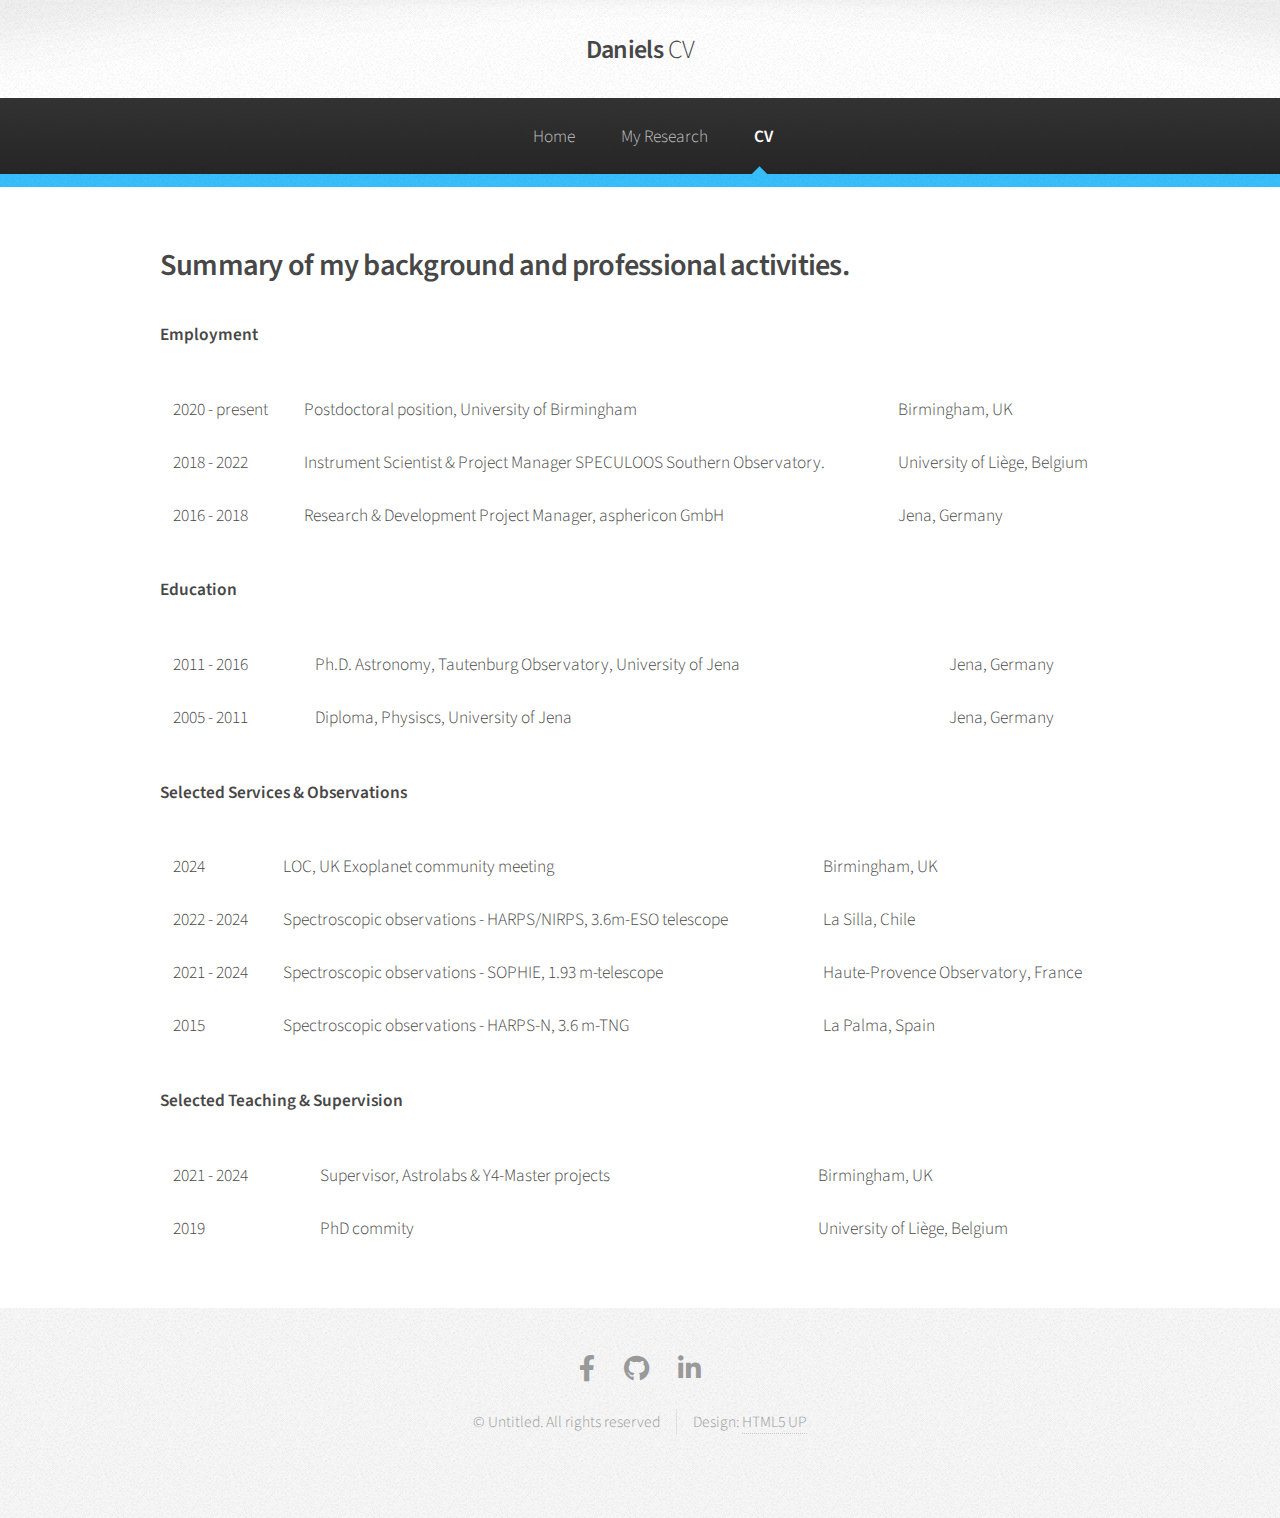
==== CV_first.html @ ee7c7314 "First working version" ====
<!DOCTYPE HTML>
<!--
	Arcana by HTML5 UP
	html5up.net | @ajlkn
	Free for personal and commercial use under the CCA 3.0 license (html5up.net/license)
-->
<html>
	<head>
		<title>Daniels CV</title>
		<meta charset="utf-8" />
		<meta name="viewport" content="width=device-width, initial-scale=1, user-scalable=no" />
		<link rel="stylesheet" href="assets/css/main.css" />
	</head>
	<body class="is-preload">
		<div id="page-wrapper">

			<!-- Header -->
				<div id="header">

					<!-- Logo -->
						<h1><a href="index.html" id="logo">Daniels <em> CV</em></a></h1>

					<!-- Nav -->
					<nav id="nav">
						<ul>
							<li><a href="index.html">Home</a></li>
							<li>
								<a href="#">My Research</a>
								<ul>
									<li><a href="#">Small planets</a></li>
									<li><a href="#">Binaries</a></li>
									<li><a href="#">Planet atmospheres</a></li>
									<!--<li>
										<a href="#">Submenu</a>
										<ul>
											<li><a href="#">Lorem dolor</a></li>
											<li><a href="#">Phasellus magna</a></li>
											<li><a href="#">Magna phasellus</a></li>
											<li><a href="#">Etiam nisl</a></li>
											<li><a href="#">Veroeros feugiat</a></li> 
										</ul> 
									</li> -->
									<li><a href="#">Publications</a></li>
								</ul>
							</li>
							<!-- <li><a href="left-sidebar.html">Left Sidebar</a></li>
							<li><a href="right-sidebar.html">Right Sidebar</a></li>
							<li><a href="two-sidebar.html">Two Sidebar</a></li> -->
							<li class="current"><a href="CV_first.html">CV</a></li> 
						</ul>
					</nav>

				</div>

			<!-- Main -->
				<section class="wrapper style1">
					<div class="container">
						<div id="content">

							<!-- Content -->
							<h2>Summary of my background and professional activities.</h2>
							<!-- <p>Below is a summary of my background and professional activities.</p> -->
							<p><b>Employment</b></p>
							<table>
								<tr>
									<td>2020 - present</td>
									<td>Postdoctoral position, University of Birmingham</td>
									<td>Birmingham, UK</td>
								</tr>
							  <tr>
								<td>2018 - 2022</td>
								<td>Instrument Scientist & Project Manager SPECULOOS Southern Observatory.</td>
								<td>University of Liège, Belgium</td>
							  </tr>
							  <tr>
								<td>2016 - 2018</td>
								<td>Research & Development Project Manager, asphericon GmbH</td>
								<td>Jena, Germany</td>
							</tr>

							</table>

							<p><b>Education</b></p>
							<table>
								<tr>
									<td>2011 - 2016</td>
									<td>Ph.D. Astronomy, Tautenburg Observatory, University of Jena</td>
									<td>Jena, Germany</td>
								</tr>
								<tr>
									<td>2005 - 2011</td>
									<td>Diploma, Physiscs, University of Jena</td>
									<td>Jena, Germany</td>
								</tr>
							</table>

							<p><b>Selected Services & Observations</b></p>
							<table>
								<tr>
									<td>2024</td>
									<td>LOC, UK Exoplanet community meeting<td>
									<td>Birmingham, UK</td>
								</tr>
								<tr>
									<td>2022 - 2024</td>
									<td>Spectroscopic observations - HARPS/NIRPS, 3.6m-ESO telescope<td>
									<td>La Silla, Chile</td>
								</tr>
								<tr>
									<td>2021 - 2024</td>
									<td>Spectroscopic observations - SOPHIE, 1.93 m-telescope <td>
									<td>Haute-Provence Observatory, France</td>
								</tr>
								<tr>
									<td>2015</td>
									<td>Spectroscopic observations - HARPS-N, 3.6 m-TNG <td>
									<td>La Palma, Spain</td>
								</tr>
							</table>

							<p><b>Selected Teaching & Supervision</b></p>
							<table>
								<tr>
									<td>2021 - 2024</td>
									<td>Supervisor, Astrolabs & Y4-Master projects <td>
									<td>Birmingham, UK</td>
								</tr>
								<tr>
									<td>2019</td>
									<td>PhD commity <td>
									<td>University of Liège, Belgium</td>
								</tr>
							</table>
								

						</div>
					</div>
				</section>

			<!-- Footer -->
				<div id="footer">
				<!--	<div class="container">
						<div class="row">
							<section class="col-3 col-6-narrower col-12-mobilep">
								<h3>Links to Stuff</h3>
								<ul class="links">
									<li><a href="#">Mattis et quis rutrum</a></li>
									<li><a href="#">Suspendisse amet varius</a></li>
									<li><a href="#">Sed et dapibus quis</a></li>
									<li><a href="#">Rutrum accumsan dolor</a></li>
									<li><a href="#">Mattis rutrum accumsan</a></li>
									<li><a href="#">Suspendisse varius nibh</a></li>
									<li><a href="#">Sed et dapibus mattis</a></li>
								</ul>
							</section>
							<section class="col-3 col-6-narrower col-12-mobilep">
								<h3>More Links to Stuff</h3>
								<ul class="links">
									<li><a href="#">Duis neque nisi dapibus</a></li>
									<li><a href="#">Sed et dapibus quis</a></li>
									<li><a href="#">Rutrum accumsan sed</a></li>
									<li><a href="#">Mattis et sed accumsan</a></li>
									<li><a href="#">Duis neque nisi sed</a></li>
									<li><a href="#">Sed et dapibus quis</a></li>
									<li><a href="#">Rutrum amet varius</a></li>
								</ul>
							</section>
							<section class="col-6 col-12-narrower">
								<h3>Get In Touch</h3>
								<form>
									<div class="row gtr-50">
										<div class="col-6 col-12-mobilep">
											<input type="text" name="name" id="name" placeholder="Name" />
										</div>
										<div class="col-6 col-12-mobilep">
											<input type="email" name="email" id="email" placeholder="Email" />
										</div>
										<div class="col-12">
											<textarea name="message" id="message" placeholder="Message" rows="5"></textarea>
										</div>
										<div class="col-12">
											<ul class="actions">
												<li><input type="submit" class="button alt" value="Send Message" /></li>
											</ul>
										</div>
									</div>
								</form>
							</section>
						</div>
					</div>  -->

					<!-- Icons -->
					<ul class="icons">
						<!--  <li><a href="#" class="icon brands fa-twitter"><span class="label">Twitter</span></a></li> -->
						<li><a href="https://www.facebook.com/daniel.sebastian.5243" class="icon brands fa-facebook-f"><span class="label">Facebook</span></a></li>
						<li><a href="https://github.com/dsagred" class="icon brands fa-github"><span class="label">GitHub</span></a></li>
						<li><a href="https://www.linkedin.com/in/daniel-sebastian-1717812b7/" class="icon brands fa-linkedin-in"><span class="label">LinkedIn</span></a></li> 
						<!--<li><a href="#" class="icon brands fa-google-plus-g"><span class="label">Google+</span></a></li> -->
					</ul>

					<!-- Copyright -->
						<div class="copyright">
							<ul class="menu">
								<li>&copy; Untitled. All rights reserved</li><li>Design: <a href="http://html5up.net">HTML5 UP</a></li>
							</ul>
						</div>

				</div>

		</div>

		<!-- Scripts -->
			<script src="assets/js/jquery.min.js"></script>
			<script src="assets/js/jquery.dropotron.min.js"></script>
			<script src="assets/js/browser.min.js"></script>
			<script src="assets/js/breakpoints.min.js"></script>
			<script src="assets/js/util.js"></script>
			<script src="assets/js/main.js"></script>

	</body>
</html>
---- assets/css/main.css ----
@import url("fontawesome-all.min.css");
@import url("https://fonts.googleapis.com/css?family=Source+Sans+Pro:300,300italic,600,600italic");

/*
	Arcana by HTML5 UP
	html5up.net | @ajlkn
	Free for personal and commercial use under the CCA 3.0 license (html5up.net/license)
*/

html, body, div, span, applet, object,
iframe, h1, h2, h3, h4, h5, h6, p, blockquote,
pre, a, abbr, acronym, address, big, cite,
code, del, dfn, em, img, ins, kbd, q, s, samp,
small, strike, strong, sub, sup, tt, var, b,
u, i, center, dl, dt, dd, ol, ul, li, fieldset,
form, label, legend, table, caption, tbody,
tfoot, thead, tr, th, td, article, aside,
canvas, details, embed, figure, figcaption,
footer, header, hgroup, menu, nav, output, ruby,
section, summary, time, mark, audio, video {
	margin: 0;
	padding: 0;
	border: 0;
	font-size: 100%;
	font: inherit;
	vertical-align: baseline;}

article, aside, details, figcaption, figure,
footer, header, hgroup, menu, nav, section {
	display: block;}

body {
	line-height: 1;
}

ol, ul {
	list-style: none;
}

blockquote, q {
	quotes: none;
}

	blockquote:before, blockquote:after, q:before, q:after {
		content: '';
		content: none;
	}

table {
	border-collapse: collapse;
	border-spacing: 0;
}

body {
	-webkit-text-size-adjust: none;
}

mark {
	background-color: transparent;
	color: inherit;
}

input::-moz-focus-inner {
	border: 0;
	padding: 0;
}

input, select, textarea {
	-moz-appearance: none;
	-webkit-appearance: none;
	-ms-appearance: none;
	appearance: none;
}

/* Basic */

	html {
		box-sizing: border-box;
	}

	*, *:before, *:after {
		box-sizing: inherit;
	}

	body {
		background: #f7f7f7 url("images/bg01.png");
	}

		body.is-preload *, body.is-preload *:before, body.is-preload *:after {
			-moz-animation: none !important;
			-webkit-animation: none !important;
			-ms-animation: none !important;
			animation: none !important;
			-moz-transition: none !important;
			-webkit-transition: none !important;
			-ms-transition: none !important;
			transition: none !important;
		}

	body, input, select, textarea {
		color: #474747;
		font-family: 'Source Sans Pro', sans-serif;
		font-size: 16pt;
		font-weight: 300;
		line-height: 1.65em;
	}

	a {
		-moz-transition: color 0.2s ease-in-out, border-color 0.2s ease-in-out, opacity 0.2s ease-in-out;
		-webkit-transition: color 0.2s ease-in-out, border-color 0.2s ease-in-out, opacity 0.2s ease-in-out;
		-ms-transition: color 0.2s ease-in-out, border-color 0.2s ease-in-out, opacity 0.2s ease-in-out;
		transition: color 0.2s ease-in-out, border-color 0.2s ease-in-out, opacity 0.2s ease-in-out;
		color: #37c0fb;
		text-decoration: none;
		border-bottom: dotted 1px;
	}

		a:hover {
			color: #37c0fb;
			border-bottom-color: transparent;
		}

	strong, b {
		font-weight: 600;
	}

	em, i {
		font-style: italic;
	}

	p, ul, ol, dl, table, blockquote {
		margin: 0 0 2em 0;
	}

	h1, h2, h3, h4, h5, h6 {
		color: inherit;
		font-weight: 600;
		line-height: 1.75em;
		margin-bottom: 1em;
	}

		h1 a, h2 a, h3 a, h4 a, h5 a, h6 a {
			color: inherit;
			text-decoration: none;
		}

		h1 em, h2 em, h3 em, h4 em, h5 em, h6 em {
			font-style: normal;
			font-weight: 300;
		}

	h2 {
		font-size: 1.75em;
		letter-spacing: -0.025em;
	}

	h3 {
		font-size: 1.2em;
		letter-spacing: -0.025em;
	}

	sub {
		font-size: 0.8em;
		position: relative;
		top: 0.5em;
	}

	sup {
		font-size: 0.8em;
		position: relative;
		top: -0.5em;
	}

	hr {
		border-top: solid 1px #e0e0e0;
		border: 0;
		margin-bottom: 1.5em;
	}

	blockquote {
		border-left: solid 0.5em #e0e0e0;
		font-style: italic;
		padding: 1em 0 1em 2em;
	}

/* Container */

	.container {
		margin: 0 auto;
		max-width: 100%;
		width: 1400px;
	}

		@media screen and (max-width: 1680px) {

			.container {
				width: 1200px;
			}

		}

		@media screen and (max-width: 1280px) {

			.container {
				width: 960px;
			}

		}

		@media screen and (max-width: 980px) {

			.container {
				width: 95%;
			}

		}

		@media screen and (max-width: 840px) {

			.container {
				width: 95%;
			}

		}

		@media screen and (max-width: 736px) {

			.container {
				width: 90%;
			}

		}

		@media screen and (max-width: 480px) {

			.container {
				width: 100%;
			}

		}

/* Row */

	.row {
		display: flex;
		flex-wrap: wrap;
		box-sizing: border-box;
		align-items: stretch;
	}

		.row > * {
			box-sizing: border-box;
		}

		.row.gtr-uniform > * > :last-child {
			margin-bottom: 0;
		}

		.row.aln-left {
			justify-content: flex-start;
		}

		.row.aln-center {
			justify-content: center;
		}

		.row.aln-right {
			justify-content: flex-end;
		}

		.row.aln-top {
			align-items: flex-start;
		}

		.row.aln-middle {
			align-items: center;
		}

		.row.aln-bottom {
			align-items: flex-end;
		}

		.row > .imp {
			order: -1;
		}

		.row > .col-1 {
			width: 8.33333%;
		}

		.row > .off-1 {
			margin-left: 8.33333%;
		}

		.row > .col-2 {
			width: 16.66667%;
		}

		.row > .off-2 {
			margin-left: 16.66667%;
		}

		.row > .col-3 {
			width: 25%;
		}

		.row > .off-3 {
			margin-left: 25%;
		}

		.row > .col-4 {
			width: 33.33333%;
		}

		.row > .off-4 {
			margin-left: 33.33333%;
		}

		.row > .col-5 {
			width: 41.66667%;
		}

		.row > .off-5 {
			margin-left: 41.66667%;
		}

		.row > .col-6 {
			width: 50%;
		}

		.row > .off-6 {
			margin-left: 50%;
		}

		.row > .col-7 {
			width: 58.33333%;
		}

		.row > .off-7 {
			margin-left: 58.33333%;
		}

		.row > .col-8 {
			width: 66.66667%;
		}

		.row > .off-8 {
			margin-left: 66.66667%;
		}

		.row > .col-9 {
			width: 75%;
		}

		.row > .off-9 {
			margin-left: 75%;
		}

		.row > .col-10 {
			width: 83.33333%;
		}

		.row > .off-10 {
			margin-left: 83.33333%;
		}

		.row > .col-11 {
			width: 91.66667%;
		}

		.row > .off-11 {
			margin-left: 91.66667%;
		}

		.row > .col-12 {
			width: 100%;
		}

		.row > .off-12 {
			margin-left: 100%;
		}

		.row.gtr-0 {
			margin-top: 0px;
			margin-left: 0px;
		}

			.row.gtr-0 > * {
				padding: 0px 0 0 0px;
			}

			.row.gtr-0.gtr-uniform {
				margin-top: 0px;
			}

				.row.gtr-0.gtr-uniform > * {
					padding-top: 0px;
				}

		.row.gtr-25 {
			margin-top: -12.5px;
			margin-left: -12.5px;
		}

			.row.gtr-25 > * {
				padding: 12.5px 0 0 12.5px;
			}

			.row.gtr-25.gtr-uniform {
				margin-top: -12.5px;
			}

				.row.gtr-25.gtr-uniform > * {
					padding-top: 12.5px;
				}

		.row.gtr-50 {
			margin-top: -25px;
			margin-left: -25px;
		}

			.row.gtr-50 > * {
				padding: 25px 0 0 25px;
			}

			.row.gtr-50.gtr-uniform {
				margin-top: -25px;
			}

				.row.gtr-50.gtr-uniform > * {
					padding-top: 25px;
				}

		.row {
			margin-top: -50px;
			margin-left: -50px;
		}

			.row > * {
				padding: 50px 0 0 50px;
			}

			.row.gtr-uniform {
				margin-top: -50px;
			}

				.row.gtr-uniform > * {
					padding-top: 50px;
				}

		.row.gtr-150 {
			margin-top: -75px;
			margin-left: -75px;
		}

			.row.gtr-150 > * {
				padding: 75px 0 0 75px;
			}

			.row.gtr-150.gtr-uniform {
				margin-top: -75px;
			}

				.row.gtr-150.gtr-uniform > * {
					padding-top: 75px;
				}

		.row.gtr-200 {
			margin-top: -100px;
			margin-left: -100px;
		}

			.row.gtr-200 > * {
				padding: 100px 0 0 100px;
			}

			.row.gtr-200.gtr-uniform {
				margin-top: -100px;
			}

				.row.gtr-200.gtr-uniform > * {
					padding-top: 100px;
				}

		@media screen and (max-width: 1680px) {

			.row {
				display: flex;
				flex-wrap: wrap;
				box-sizing: border-box;
				align-items: stretch;
			}

				.row > * {
					box-sizing: border-box;
				}

				.row.gtr-uniform > * > :last-child {
					margin-bottom: 0;
				}

				.row.aln-left {
					justify-content: flex-start;
				}

				.row.aln-center {
					justify-content: center;
				}

				.row.aln-right {
					justify-content: flex-end;
				}

				.row.aln-top {
					align-items: flex-start;
				}

				.row.aln-middle {
					align-items: center;
				}

				.row.aln-bottom {
					align-items: flex-end;
				}

				.row > .imp-wide {
					order: -1;
				}

				.row > .col-1-wide {
					width: 8.33333%;
				}

				.row > .off-1-wide {
					margin-left: 8.33333%;
				}

				.row > .col-2-wide {
					width: 16.66667%;
				}

				.row > .off-2-wide {
					margin-left: 16.66667%;
				}

				.row > .col-3-wide {
					width: 25%;
				}

				.row > .off-3-wide {
					margin-left: 25%;
				}

				.row > .col-4-wide {
					width: 33.33333%;
				}

				.row > .off-4-wide {
					margin-left: 33.33333%;
				}

				.row > .col-5-wide {
					width: 41.66667%;
				}

				.row > .off-5-wide {
					margin-left: 41.66667%;
				}

				.row > .col-6-wide {
					width: 50%;
				}

				.row > .off-6-wide {
					margin-left: 50%;
				}

				.row > .col-7-wide {
					width: 58.33333%;
				}

				.row > .off-7-wide {
					margin-left: 58.33333%;
				}

				.row > .col-8-wide {
					width: 66.66667%;
				}

				.row > .off-8-wide {
					margin-left: 66.66667%;
				}

				.row > .col-9-wide {
					width: 75%;
				}

				.row > .off-9-wide {
					margin-left: 75%;
				}

				.row > .col-10-wide {
					width: 83.33333%;
				}

				.row > .off-10-wide {
					margin-left: 83.33333%;
				}

				.row > .col-11-wide {
					width: 91.66667%;
				}

				.row > .off-11-wide {
					margin-left: 91.66667%;
				}

				.row > .col-12-wide {
					width: 100%;
				}

				.row > .off-12-wide {
					margin-left: 100%;
				}

				.row.gtr-0 {
					margin-top: 0px;
					margin-left: 0px;
				}

					.row.gtr-0 > * {
						padding: 0px 0 0 0px;
					}

					.row.gtr-0.gtr-uniform {
						margin-top: 0px;
					}

						.row.gtr-0.gtr-uniform > * {
							padding-top: 0px;
						}

				.row.gtr-25 {
					margin-top: -10px;
					margin-left: -10px;
				}

					.row.gtr-25 > * {
						padding: 10px 0 0 10px;
					}

					.row.gtr-25.gtr-uniform {
						margin-top: -10px;
					}

						.row.gtr-25.gtr-uniform > * {
							padding-top: 10px;
						}

				.row.gtr-50 {
					margin-top: -20px;
					margin-left: -20px;
				}

					.row.gtr-50 > * {
						padding: 20px 0 0 20px;
					}

					.row.gtr-50.gtr-uniform {
						margin-top: -20px;
					}

						.row.gtr-50.gtr-uniform > * {
							padding-top: 20px;
						}

				.row {
					margin-top: -40px;
					margin-left: -40px;
				}

					.row > * {
						padding: 40px 0 0 40px;
					}

					.row.gtr-uniform {
						margin-top: -40px;
					}

						.row.gtr-uniform > * {
							padding-top: 40px;
						}

				.row.gtr-150 {
					margin-top: -60px;
					margin-left: -60px;
				}

					.row.gtr-150 > * {
						padding: 60px 0 0 60px;
					}

					.row.gtr-150.gtr-uniform {
						margin-top: -60px;
					}

						.row.gtr-150.gtr-uniform > * {
							padding-top: 60px;
						}

				.row.gtr-200 {
					margin-top: -80px;
					margin-left: -80px;
				}

					.row.gtr-200 > * {
						padding: 80px 0 0 80px;
					}

					.row.gtr-200.gtr-uniform {
						margin-top: -80px;
					}

						.row.gtr-200.gtr-uniform > * {
							padding-top: 80px;
						}

		}

		@media screen and (max-width: 1280px) {

			.row {
				display: flex;
				flex-wrap: wrap;
				box-sizing: border-box;
				align-items: stretch;
			}

				.row > * {
					box-sizing: border-box;
				}

				.row.gtr-uniform > * > :last-child {
					margin-bottom: 0;
				}

				.row.aln-left {
					justify-content: flex-start;
				}

				.row.aln-center {
					justify-content: center;
				}

				.row.aln-right {
					justify-content: flex-end;
				}

				.row.aln-top {
					align-items: flex-start;
				}

				.row.aln-middle {
					align-items: center;
				}

				.row.aln-bottom {
					align-items: flex-end;
				}

				.row > .imp-normal {
					order: -1;
				}

				.row > .col-1-normal {
					width: 8.33333%;
				}

				.row > .off-1-normal {
					margin-left: 8.33333%;
				}

				.row > .col-2-normal {
					width: 16.66667%;
				}

				.row > .off-2-normal {
					margin-left: 16.66667%;
				}

				.row > .col-3-normal {
					width: 25%;
				}

				.row > .off-3-normal {
					margin-left: 25%;
				}

				.row > .col-4-normal {
					width: 33.33333%;
				}

				.row > .off-4-normal {
					margin-left: 33.33333%;
				}

				.row > .col-5-normal {
					width: 41.66667%;
				}

				.row > .off-5-normal {
					margin-left: 41.66667%;
				}

				.row > .col-6-normal {
					width: 50%;
				}

				.row > .off-6-normal {
					margin-left: 50%;
				}

				.row > .col-7-normal {
					width: 58.33333%;
				}

				.row > .off-7-normal {
					margin-left: 58.33333%;
				}

				.row > .col-8-normal {
					width: 66.66667%;
				}

				.row > .off-8-normal {
					margin-left: 66.66667%;
				}

				.row > .col-9-normal {
					width: 75%;
				}

				.row > .off-9-normal {
					margin-left: 75%;
				}

				.row > .col-10-normal {
					width: 83.33333%;
				}

				.row > .off-10-normal {
					margin-left: 83.33333%;
				}

				.row > .col-11-normal {
					width: 91.66667%;
				}

				.row > .off-11-normal {
					margin-left: 91.66667%;
				}

				.row > .col-12-normal {
					width: 100%;
				}

				.row > .off-12-normal {
					margin-left: 100%;
				}

				.row.gtr-0 {
					margin-top: 0px;
					margin-left: 0px;
				}

					.row.gtr-0 > * {
						padding: 0px 0 0 0px;
					}

					.row.gtr-0.gtr-uniform {
						margin-top: 0px;
					}

						.row.gtr-0.gtr-uniform > * {
							padding-top: 0px;
						}

				.row.gtr-25 {
					margin-top: -7.5px;
					margin-left: -7.5px;
				}

					.row.gtr-25 > * {
						padding: 7.5px 0 0 7.5px;
					}

					.row.gtr-25.gtr-uniform {
						margin-top: -7.5px;
					}

						.row.gtr-25.gtr-uniform > * {
							padding-top: 7.5px;
						}

				.row.gtr-50 {
					margin-top: -15px;
					margin-left: -15px;
				}

					.row.gtr-50 > * {
						padding: 15px 0 0 15px;
					}

					.row.gtr-50.gtr-uniform {
						margin-top: -15px;
					}

						.row.gtr-50.gtr-uniform > * {
							padding-top: 15px;
						}

				.row {
					margin-top: -30px;
					margin-left: -30px;
				}

					.row > * {
						padding: 30px 0 0 30px;
					}

					.row.gtr-uniform {
						margin-top: -30px;
					}

						.row.gtr-uniform > * {
							padding-top: 30px;
						}

				.row.gtr-150 {
					margin-top: -45px;
					margin-left: -45px;
				}

					.row.gtr-150 > * {
						padding: 45px 0 0 45px;
					}

					.row.gtr-150.gtr-uniform {
						margin-top: -45px;
					}

						.row.gtr-150.gtr-uniform > * {
							padding-top: 45px;
						}

				.row.gtr-200 {
					margin-top: -60px;
					margin-left: -60px;
				}

					.row.gtr-200 > * {
						padding: 60px 0 0 60px;
					}

					.row.gtr-200.gtr-uniform {
						margin-top: -60px;
					}

						.row.gtr-200.gtr-uniform > * {
							padding-top: 60px;
						}

		}

		@media screen and (max-width: 980px) {

			.row {
				display: flex;
				flex-wrap: wrap;
				box-sizing: border-box;
				align-items: stretch;
			}

				.row > * {
					box-sizing: border-box;
				}

				.row.gtr-uniform > * > :last-child {
					margin-bottom: 0;
				}

				.row.aln-left {
					justify-content: flex-start;
				}

				.row.aln-center {
					justify-content: center;
				}

				.row.aln-right {
					justify-content: flex-end;
				}

				.row.aln-top {
					align-items: flex-start;
				}

				.row.aln-middle {
					align-items: center;
				}

				.row.aln-bottom {
					align-items: flex-end;
				}

				.row > .imp-narrow {
					order: -1;
				}

				.row > .col-1-narrow {
					width: 8.33333%;
				}

				.row > .off-1-narrow {
					margin-left: 8.33333%;
				}

				.row > .col-2-narrow {
					width: 16.66667%;
				}

				.row > .off-2-narrow {
					margin-left: 16.66667%;
				}

				.row > .col-3-narrow {
					width: 25%;
				}

				.row > .off-3-narrow {
					margin-left: 25%;
				}

				.row > .col-4-narrow {
					width: 33.33333%;
				}

				.row > .off-4-narrow {
					margin-left: 33.33333%;
				}

				.row > .col-5-narrow {
					width: 41.66667%;
				}

				.row > .off-5-narrow {
					margin-left: 41.66667%;
				}

				.row > .col-6-narrow {
					width: 50%;
				}

				.row > .off-6-narrow {
					margin-left: 50%;
				}

				.row > .col-7-narrow {
					width: 58.33333%;
				}

				.row > .off-7-narrow {
					margin-left: 58.33333%;
				}

				.row > .col-8-narrow {
					width: 66.66667%;
				}

				.row > .off-8-narrow {
					margin-left: 66.66667%;
				}

				.row > .col-9-narrow {
					width: 75%;
				}

				.row > .off-9-narrow {
					margin-left: 75%;
				}

				.row > .col-10-narrow {
					width: 83.33333%;
				}

				.row > .off-10-narrow {
					margin-left: 83.33333%;
				}

				.row > .col-11-narrow {
					width: 91.66667%;
				}

				.row > .off-11-narrow {
					margin-left: 91.66667%;
				}

				.row > .col-12-narrow {
					width: 100%;
				}

				.row > .off-12-narrow {
					margin-left: 100%;
				}

				.row.gtr-0 {
					margin-top: 0px;
					margin-left: 0px;
				}

					.row.gtr-0 > * {
						padding: 0px 0 0 0px;
					}

					.row.gtr-0.gtr-uniform {
						margin-top: 0px;
					}

						.row.gtr-0.gtr-uniform > * {
							padding-top: 0px;
						}

				.row.gtr-25 {
					margin-top: -7.5px;
					margin-left: -7.5px;
				}

					.row.gtr-25 > * {
						padding: 7.5px 0 0 7.5px;
					}

					.row.gtr-25.gtr-uniform {
						margin-top: -7.5px;
					}

						.row.gtr-25.gtr-uniform > * {
							padding-top: 7.5px;
						}

				.row.gtr-50 {
					margin-top: -15px;
					margin-left: -15px;
				}

					.row.gtr-50 > * {
						padding: 15px 0 0 15px;
					}

					.row.gtr-50.gtr-uniform {
						margin-top: -15px;
					}

						.row.gtr-50.gtr-uniform > * {
							padding-top: 15px;
						}

				.row {
					margin-top: -30px;
					margin-left: -30px;
				}

					.row > * {
						padding: 30px 0 0 30px;
					}

					.row.gtr-uniform {
						margin-top: -30px;
					}

						.row.gtr-uniform > * {
							padding-top: 30px;
						}

				.row.gtr-150 {
					margin-top: -45px;
					margin-left: -45px;
				}

					.row.gtr-150 > * {
						padding: 45px 0 0 45px;
					}

					.row.gtr-150.gtr-uniform {
						margin-top: -45px;
					}

						.row.gtr-150.gtr-uniform > * {
							padding-top: 45px;
						}

				.row.gtr-200 {
					margin-top: -60px;
					margin-left: -60px;
				}

					.row.gtr-200 > * {
						padding: 60px 0 0 60px;
					}

					.row.gtr-200.gtr-uniform {
						margin-top: -60px;
					}

						.row.gtr-200.gtr-uniform > * {
							padding-top: 60px;
						}

		}

		@media screen and (max-width: 840px) {

			.row {
				display: flex;
				flex-wrap: wrap;
				box-sizing: border-box;
				align-items: stretch;
			}

				.row > * {
					box-sizing: border-box;
				}

				.row.gtr-uniform > * > :last-child {
					margin-bottom: 0;
				}

				.row.aln-left {
					justify-content: flex-start;
				}

				.row.aln-center {
					justify-content: center;
				}

				.row.aln-right {
					justify-content: flex-end;
				}

				.row.aln-top {
					align-items: flex-start;
				}

				.row.aln-middle {
					align-items: center;
				}

				.row.aln-bottom {
					align-items: flex-end;
				}

				.row > .imp-narrower {
					order: -1;
				}

				.row > .col-1-narrower {
					width: 8.33333%;
				}

				.row > .off-1-narrower {
					margin-left: 8.33333%;
				}

				.row > .col-2-narrower {
					width: 16.66667%;
				}

				.row > .off-2-narrower {
					margin-left: 16.66667%;
				}

				.row > .col-3-narrower {
					width: 25%;
				}

				.row > .off-3-narrower {
					margin-left: 25%;
				}

				.row > .col-4-narrower {
					width: 33.33333%;
				}

				.row > .off-4-narrower {
					margin-left: 33.33333%;
				}

				.row > .col-5-narrower {
					width: 41.66667%;
				}

				.row > .off-5-narrower {
					margin-left: 41.66667%;
				}

				.row > .col-6-narrower {
					width: 50%;
				}

				.row > .off-6-narrower {
					margin-left: 50%;
				}

				.row > .col-7-narrower {
					width: 58.33333%;
				}

				.row > .off-7-narrower {
					margin-left: 58.33333%;
				}

				.row > .col-8-narrower {
					width: 66.66667%;
				}

				.row > .off-8-narrower {
					margin-left: 66.66667%;
				}

				.row > .col-9-narrower {
					width: 75%;
				}

				.row > .off-9-narrower {
					margin-left: 75%;
				}

				.row > .col-10-narrower {
					width: 83.33333%;
				}

				.row > .off-10-narrower {
					margin-left: 83.33333%;
				}

				.row > .col-11-narrower {
					width: 91.66667%;
				}

				.row > .off-11-narrower {
					margin-left: 91.66667%;
				}

				.row > .col-12-narrower {
					width: 100%;
				}

				.row > .off-12-narrower {
					margin-left: 100%;
				}

				.row.gtr-0 {
					margin-top: 0px;
					margin-left: 0px;
				}

					.row.gtr-0 > * {
						padding: 0px 0 0 0px;
					}

					.row.gtr-0.gtr-uniform {
						margin-top: 0px;
					}

						.row.gtr-0.gtr-uniform > * {
							padding-top: 0px;
						}

				.row.gtr-25 {
					margin-top: -7.5px;
					margin-left: -7.5px;
				}

					.row.gtr-25 > * {
						padding: 7.5px 0 0 7.5px;
					}

					.row.gtr-25.gtr-uniform {
						margin-top: -7.5px;
					}

						.row.gtr-25.gtr-uniform > * {
							padding-top: 7.5px;
						}

				.row.gtr-50 {
					margin-top: -15px;
					margin-left: -15px;
				}

					.row.gtr-50 > * {
						padding: 15px 0 0 15px;
					}

					.row.gtr-50.gtr-uniform {
						margin-top: -15px;
					}

						.row.gtr-50.gtr-uniform > * {
							padding-top: 15px;
						}

				.row {
					margin-top: -30px;
					margin-left: -30px;
				}

					.row > * {
						padding: 30px 0 0 30px;
					}

					.row.gtr-uniform {
						margin-top: -30px;
					}

						.row.gtr-uniform > * {
							padding-top: 30px;
						}

				.row.gtr-150 {
					margin-top: -45px;
					margin-left: -45px;
				}

					.row.gtr-150 > * {
						padding: 45px 0 0 45px;
					}

					.row.gtr-150.gtr-uniform {
						margin-top: -45px;
					}

						.row.gtr-150.gtr-uniform > * {
							padding-top: 45px;
						}

				.row.gtr-200 {
					margin-top: -60px;
					margin-left: -60px;
				}

					.row.gtr-200 > * {
						padding: 60px 0 0 60px;
					}

					.row.gtr-200.gtr-uniform {
						margin-top: -60px;
					}

						.row.gtr-200.gtr-uniform > * {
							padding-top: 60px;
						}

		}

		@media screen and (max-width: 736px) {

			.row {
				display: flex;
				flex-wrap: wrap;
				box-sizing: border-box;
				align-items: stretch;
			}

				.row > * {
					box-sizing: border-box;
				}

				.row.gtr-uniform > * > :last-child {
					margin-bottom: 0;
				}

				.row.aln-left {
					justify-content: flex-start;
				}

				.row.aln-center {
					justify-content: center;
				}

				.row.aln-right {
					justify-content: flex-end;
				}

				.row.aln-top {
					align-items: flex-start;
				}

				.row.aln-middle {
					align-items: center;
				}

				.row.aln-bottom {
					align-items: flex-end;
				}

				.row > .imp-mobile {
					order: -1;
				}

				.row > .col-1-mobile {
					width: 8.33333%;
				}

				.row > .off-1-mobile {
					margin-left: 8.33333%;
				}

				.row > .col-2-mobile {
					width: 16.66667%;
				}

				.row > .off-2-mobile {
					margin-left: 16.66667%;
				}

				.row > .col-3-mobile {
					width: 25%;
				}

				.row > .off-3-mobile {
					margin-left: 25%;
				}

				.row > .col-4-mobile {
					width: 33.33333%;
				}

				.row > .off-4-mobile {
					margin-left: 33.33333%;
				}

				.row > .col-5-mobile {
					width: 41.66667%;
				}

				.row > .off-5-mobile {
					margin-left: 41.66667%;
				}

				.row > .col-6-mobile {
					width: 50%;
				}

				.row > .off-6-mobile {
					margin-left: 50%;
				}

				.row > .col-7-mobile {
					width: 58.33333%;
				}

				.row > .off-7-mobile {
					margin-left: 58.33333%;
				}

				.row > .col-8-mobile {
					width: 66.66667%;
				}

				.row > .off-8-mobile {
					margin-left: 66.66667%;
				}

				.row > .col-9-mobile {
					width: 75%;
				}

				.row > .off-9-mobile {
					margin-left: 75%;
				}

				.row > .col-10-mobile {
					width: 83.33333%;
				}

				.row > .off-10-mobile {
					margin-left: 83.33333%;
				}

				.row > .col-11-mobile {
					width: 91.66667%;
				}

				.row > .off-11-mobile {
					margin-left: 91.66667%;
				}

				.row > .col-12-mobile {
					width: 100%;
				}

				.row > .off-12-mobile {
					margin-left: 100%;
				}

				.row.gtr-0 {
					margin-top: 0px;
					margin-left: 0px;
				}

					.row.gtr-0 > * {
						padding: 0px 0 0 0px;
					}

					.row.gtr-0.gtr-uniform {
						margin-top: 0px;
					}

						.row.gtr-0.gtr-uniform > * {
							padding-top: 0px;
						}

				.row.gtr-25 {
					margin-top: -5px;
					margin-left: -5px;
				}

					.row.gtr-25 > * {
						padding: 5px 0 0 5px;
					}

					.row.gtr-25.gtr-uniform {
						margin-top: -5px;
					}

						.row.gtr-25.gtr-uniform > * {
							padding-top: 5px;
						}

				.row.gtr-50 {
					margin-top: -10px;
					margin-left: -10px;
				}

					.row.gtr-50 > * {
						padding: 10px 0 0 10px;
					}

					.row.gtr-50.gtr-uniform {
						margin-top: -10px;
					}

						.row.gtr-50.gtr-uniform > * {
							padding-top: 10px;
						}

				.row {
					margin-top: -20px;
					margin-left: -20px;
				}

					.row > * {
						padding: 20px 0 0 20px;
					}

					.row.gtr-uniform {
						margin-top: -20px;
					}

						.row.gtr-uniform > * {
							padding-top: 20px;
						}

				.row.gtr-150 {
					margin-top: -30px;
					margin-left: -30px;
				}

					.row.gtr-150 > * {
						padding: 30px 0 0 30px;
					}

					.row.gtr-150.gtr-uniform {
						margin-top: -30px;
					}

						.row.gtr-150.gtr-uniform > * {
							padding-top: 30px;
						}

				.row.gtr-200 {
					margin-top: -40px;
					margin-left: -40px;
				}

					.row.gtr-200 > * {
						padding: 40px 0 0 40px;
					}

					.row.gtr-200.gtr-uniform {
						margin-top: -40px;
					}

						.row.gtr-200.gtr-uniform > * {
							padding-top: 40px;
						}

		}

		@media screen and (max-width: 480px) {

			.row {
				display: flex;
				flex-wrap: wrap;
				box-sizing: border-box;
				align-items: stretch;
			}

				.row > * {
					box-sizing: border-box;
				}

				.row.gtr-uniform > * > :last-child {
					margin-bottom: 0;
				}

				.row.aln-left {
					justify-content: flex-start;
				}

				.row.aln-center {
					justify-content: center;
				}

				.row.aln-right {
					justify-content: flex-end;
				}

				.row.aln-top {
					align-items: flex-start;
				}

				.row.aln-middle {
					align-items: center;
				}

				.row.aln-bottom {
					align-items: flex-end;
				}

				.row > .imp-mobilep {
					order: -1;
				}

				.row > .col-1-mobilep {
					width: 8.33333%;
				}

				.row > .off-1-mobilep {
					margin-left: 8.33333%;
				}

				.row > .col-2-mobilep {
					width: 16.66667%;
				}

				.row > .off-2-mobilep {
					margin-left: 16.66667%;
				}

				.row > .col-3-mobilep {
					width: 25%;
				}

				.row > .off-3-mobilep {
					margin-left: 25%;
				}

				.row > .col-4-mobilep {
					width: 33.33333%;
				}

				.row > .off-4-mobilep {
					margin-left: 33.33333%;
				}

				.row > .col-5-mobilep {
					width: 41.66667%;
				}

				.row > .off-5-mobilep {
					margin-left: 41.66667%;
				}

				.row > .col-6-mobilep {
					width: 50%;
				}

				.row > .off-6-mobilep {
					margin-left: 50%;
				}

				.row > .col-7-mobilep {
					width: 58.33333%;
				}

				.row > .off-7-mobilep {
					margin-left: 58.33333%;
				}

				.row > .col-8-mobilep {
					width: 66.66667%;
				}

				.row > .off-8-mobilep {
					margin-left: 66.66667%;
				}

				.row > .col-9-mobilep {
					width: 75%;
				}

				.row > .off-9-mobilep {
					margin-left: 75%;
				}

				.row > .col-10-mobilep {
					width: 83.33333%;
				}

				.row > .off-10-mobilep {
					margin-left: 83.33333%;
				}

				.row > .col-11-mobilep {
					width: 91.66667%;
				}

				.row > .off-11-mobilep {
					margin-left: 91.66667%;
				}

				.row > .col-12-mobilep {
					width: 100%;
				}

				.row > .off-12-mobilep {
					margin-left: 100%;
				}

				.row.gtr-0 {
					margin-top: 0px;
					margin-left: 0px;
				}

					.row.gtr-0 > * {
						padding: 0px 0 0 0px;
					}

					.row.gtr-0.gtr-uniform {
						margin-top: 0px;
					}

						.row.gtr-0.gtr-uniform > * {
							padding-top: 0px;
						}

				.row.gtr-25 {
					margin-top: -5px;
					margin-left: -5px;
				}

					.row.gtr-25 > * {
						padding: 5px 0 0 5px;
					}

					.row.gtr-25.gtr-uniform {
						margin-top: -5px;
					}

						.row.gtr-25.gtr-uniform > * {
							padding-top: 5px;
						}

				.row.gtr-50 {
					margin-top: -10px;
					margin-left: -10px;
				}

					.row.gtr-50 > * {
						padding: 10px 0 0 10px;
					}

					.row.gtr-50.gtr-uniform {
						margin-top: -10px;
					}

						.row.gtr-50.gtr-uniform > * {
							padding-top: 10px;
						}

				.row {
					margin-top: -20px;
					margin-left: -20px;
				}

					.row > * {
						padding: 20px 0 0 20px;
					}

					.row.gtr-uniform {
						margin-top: -20px;
					}

						.row.gtr-uniform > * {
							padding-top: 20px;
						}

				.row.gtr-150 {
					margin-top: -30px;
					margin-left: -30px;
				}

					.row.gtr-150 > * {
						padding: 30px 0 0 30px;
					}

					.row.gtr-150.gtr-uniform {
						margin-top: -30px;
					}

						.row.gtr-150.gtr-uniform > * {
							padding-top: 30px;
						}

				.row.gtr-200 {
					margin-top: -40px;
					margin-left: -40px;
				}

					.row.gtr-200 > * {
						padding: 40px 0 0 40px;
					}

					.row.gtr-200.gtr-uniform {
						margin-top: -40px;
					}

						.row.gtr-200.gtr-uniform > * {
							padding-top: 40px;
						}

		}

/* Section/Article */

	section.special, article.special {
		text-align: center;
	}

	header p {
		color: #999;
		font-size: 1.25em;
		position: relative;
		margin-top: -1.25em;
		margin-bottom: 2.25em;
	}

	header.major {
		text-align: center;
		margin: 0 0 2em 0;
	}

		header.major h2 {
			font-size: 2.25em;
		}

		header.major p {
			position: relative;
			border-top: solid 1px #e0e0e0;
			padding: 1em 0 0 0;
			margin: 0;
			top: -1em;
			font-size: 1.5em;
			letter-spacing: -0.025em;
		}

	footer {
		margin: 0 0 3em 0;
	}

		footer > :last-child {
			margin-bottom: 0;
		}

		footer.major {
			padding-top: 3em;
		}

/* Form */

	input[type="text"],
	input[type="password"],
	input[type="email"],
	textarea {
		-moz-appearance: none;
		-webkit-appearance: none;
		-ms-appearance: none;
		appearance: none;
		-moz-transition: border-color 0.2s ease-in-out;
		-webkit-transition: border-color 0.2s ease-in-out;
		-ms-transition: border-color 0.2s ease-in-out;
		transition: border-color 0.2s ease-in-out;
		background: #fff;
		border: solid 1px #e0e0e0;
		border-radius: 5px;
		color: inherit;
		display: block;
		outline: 0;
		padding: 0.75em;
		text-decoration: none;
		width: 100%;
	}

		input[type="text"]:focus,
		input[type="password"]:focus,
		input[type="email"]:focus,
		textarea:focus {
			border-color: #37c0fb;
		}

	input[type="text"],
	input[type="password"],
	input[type="email"] {
		line-height: 1em;
	}

	label {
		display: block;
		color: inherit;
		font-weight: 600;
		line-height: 1.75em;
		margin-bottom: 0.5em;
	}

	::-webkit-input-placeholder {
		color: #999;
		position: relative;
		top: 3px;
	}

	:-moz-placeholder {
		color: #999;
	}

	::-moz-placeholder {
		color: #999;
	}

	:-ms-input-placeholder {
		color: #999;
	}

/* Image */

	.image {
		border: 0;
		display: inline-block;
		position: relative;
		border-radius: 5px;
	}

		.image img {
			display: block;
			border-radius: 5px;
		}

		.image.left {
			display: block;
			float: left;
			margin: 0 2em 2em 0;
			position: relative;
			top: 0.25em;
		}

			.image.left img {
				display: block;
				width: 100%;
			}

		.image.fit {
			display: block;
		}

			.image.fit img {
				display: block;
				width: 100%;
			}

		.image.featured {
			display: block;
			margin: 0 0 2em 0;
		}

			.image.featured img {
				display: block;
				width: 100%;
			}

/* Icon */

	.icon {
		text-decoration: none;
		position: relative;
		text-decoration: none;
	}

		.icon:before {
			-moz-osx-font-smoothing: grayscale;
			-webkit-font-smoothing: antialiased;
			display: inline-block;
			font-style: normal;
			font-variant: normal;
			text-rendering: auto;
			line-height: 1;
			text-transform: none !important;
			font-family: 'Font Awesome 5 Free';
			font-weight: 400;
		}

		.icon > .label {
			display: none;
		}

		.icon:before {
			line-height: inherit;
		}

		.icon.solid:before {
			font-weight: 900;
		}

		.icon.brands:before {
			font-family: 'Font Awesome 5 Brands';
		}

		.icon.major {
			text-align: center;
			cursor: default;
			background-color: #37c0fb;
			background-image: -moz-linear-gradient(top, rgba(0,0,0,0), rgba(0,0,0,0.15)), url("images/bg01.png");
			background-image: -webkit-linear-gradient(top, rgba(0,0,0,0), rgba(0,0,0,0.15)), url("images/bg01.png");
			background-image: -ms-linear-gradient(top, rgba(0,0,0,0), rgba(0,0,0,0.15)), url("images/bg01.png");
			background-image: linear-gradient(top, rgba(0,0,0,0), rgba(0,0,0,0.15)), url("images/bg01.png");
			color: #fff;
			border-radius: 100%;
			display: inline-block;
			width: 5em;
			height: 5em;
			line-height: 5em;
			box-shadow: 0 0 0 7px white, 0 0 0 8px #e0e0e0;
			margin: 0 0 2em 0;
		}

			.icon.major:before {
				font-size: 36px;
			}

/* Lists */

	ol {
		list-style: decimal;
		padding-left: 1.25em;
	}

		ol li {
			padding-left: 0.25em;
		}

	ul {
		list-style: disc;
		padding-left: 1em;
	}

		ul li {
			padding-left: 0.5em;
		}

/* Links */

	ul.links {
		list-style: none;
		padding-left: 0;
	}

		ul.links li {
			line-height: 2.5em;
			padding-left: 0;
		}

/* Icons */

	ul.icons {
		cursor: default;
		list-style: none;
		padding-left: 0;
	}

		ul.icons li {
			display: inline-block;
			line-height: 1em;
			padding-left: 1.5em;
		}

			ul.icons li:first-child {
				padding-left: 0;
			}

			ul.icons li a, ul.icons li span {
				font-size: 2em;
				border: 0;
			}

/* Menu */

	ul.menu {
		list-style: none;
		padding-left: 0;
	}

		ul.menu li {
			border-left: solid 1px #e0e0e0;
			display: inline-block;
			padding: 0 0 0 1em;
			margin: 0 0 0 1em;
		}

			ul.menu li:first-child {
				border-left: 0;
				margin-left: 0;
				padding-left: 0;
			}

/* Actions */

	ul.actions {
		display: -moz-flex;
		display: -webkit-flex;
		display: -ms-flex;
		display: flex;
		cursor: default;
		list-style: none;
		margin-left: -1em;
		padding-left: 0;
	}

		ul.actions li {
			padding: 0 0 0 1em;
			vertical-align: middle;
		}

		ul.actions.special {
			-moz-justify-content: center;
			-webkit-justify-content: center;
			-ms-justify-content: center;
			justify-content: center;
			width: 100%;
			margin-left: 0;
		}

			ul.actions.special li:first-child {
				padding-left: 0;
			}

		ul.actions.stacked {
			-moz-flex-direction: column;
			-webkit-flex-direction: column;
			-ms-flex-direction: column;
			flex-direction: column;
			margin-left: 0;
		}

			ul.actions.stacked li {
				padding: 1.25em 0 0 0;
			}

				ul.actions.stacked li:first-child {
					padding-top: 0;
				}

		ul.actions.fit {
			width: calc(100% + 1em);
		}

			ul.actions.fit li {
				-moz-flex-grow: 1;
				-webkit-flex-grow: 1;
				-ms-flex-grow: 1;
				flex-grow: 1;
				-moz-flex-shrink: 1;
				-webkit-flex-shrink: 1;
				-ms-flex-shrink: 1;
				flex-shrink: 1;
				width: 100%;
			}

				ul.actions.fit li > * {
					width: 100%;
				}

			ul.actions.fit.stacked {
				width: 100%;
			}

		@media screen and (max-width: 736px) {

			ul.actions:not(.fixed) {
				-moz-flex-direction: column;
				-webkit-flex-direction: column;
				-ms-flex-direction: column;
				flex-direction: column;
				margin-left: 0;
				width: 100% !important;
			}

				ul.actions:not(.fixed) li {
					-moz-flex-grow: 1;
					-webkit-flex-grow: 1;
					-ms-flex-grow: 1;
					flex-grow: 1;
					-moz-flex-shrink: 1;
					-webkit-flex-shrink: 1;
					-ms-flex-shrink: 1;
					flex-shrink: 1;
					padding: 1em 0 0 0;
					text-align: center;
					width: 100%;
				}

					ul.actions:not(.fixed) li > * {
						width: 100%;
					}

					ul.actions:not(.fixed) li:first-child {
						padding-top: 0;
					}

					ul.actions:not(.fixed) li input[type="submit"],
					ul.actions:not(.fixed) li input[type="reset"],
					ul.actions:not(.fixed) li input[type="button"],
					ul.actions:not(.fixed) li button,
					ul.actions:not(.fixed) li .button {
						width: 100%;
					}

						ul.actions:not(.fixed) li input[type="submit"].icon:before,
						ul.actions:not(.fixed) li input[type="reset"].icon:before,
						ul.actions:not(.fixed) li input[type="button"].icon:before,
						ul.actions:not(.fixed) li button.icon:before,
						ul.actions:not(.fixed) li .button.icon:before {
							margin-left: -0.5em;
						}

		}

/* Tables */

/*	table {
		margin: 0 0 2em 0;
		width: 100%;
	}

		table.default {
			width: 100%;
		}

			table.default tbody tr {
				border-bottom: solid 1px #e0e0e0;
			}

			table.default td {
				padding: 0.5em 1em 0.5em 1em;
			}

			table.default th {
				font-weight: 600;
				padding: 0.5em 1em 0.5em 1em;
				text-align: left;
			}

			table.default thead {
				background-color: #555555;
				background-image: -moz-linear-gradient(top, rgba(0,0,0,0), rgba(0,0,0,0.15)), url("images/bg01.png");
				background-image: -webkit-linear-gradient(top, rgba(0,0,0,0), rgba(0,0,0,0.15)), url("images/bg01.png");
				background-image: -ms-linear-gradient(top, rgba(0,0,0,0), rgba(0,0,0,0.15)), url("images/bg01.png");
				background-image: linear-gradient(top, rgba(0,0,0,0), rgba(0,0,0,0.15)), url("images/bg01.png");
				color: #fff;
			}

*/


/* Table */

.table-wrapper {
	-webkit-overflow-scrolling: touch;
	overflow-x: auto;
}

table {
	margin: 0 0 2em 0;
	width: 100%;
}

	table tbody tr {
		border: solid 1px;
		border-left: 0;
		border-right: 0;
	}

	table td {
		padding: 0.75em 0.75em;
	}

	table th {
		font-size: 0.9em;
		font-weight: 400;
		padding: 0 0.75em 0.75em 0.75em;
		text-align: left;
	}

	table thead {
		border-bottom: solid 2px;
	}

	table tfoot {
		border-top: solid 2px;
	}

	table.alt {
		border-collapse: separate;
	}

		table.alt tbody tr td {
			border: solid 1px;
			border-left-width: 0;
			border-top-width: 0;
		}

			table.alt tbody tr td:first-child {
				border-left-width: 1px;
			}

		table.alt tbody tr:first-child td {
			border-top-width: 1px;
		}

		table.alt thead {
			border-bottom: 0;
		}

		table.alt tfoot {
			border-top: 0;
		}

table tbody tr {
	border-color: rgba(255, 255, 255, 0.35);
}

	table tbody tr:nth-child(2n + 1) {
		background-color: rgba(255, 255, 255, 0.075);
	}

table th {
	color: #ffffff;
}

table thead {
	border-bottom-color: rgba(255, 255, 255, 0.35);
}

table tfoot {
	border-top-color: rgba(255, 255, 255, 0.35);
}

table.alt tbody tr td {
	border-color: rgba(255, 255, 255, 0.35);
}




/* Button */

	input[type="submit"],
	input[type="reset"],
	input[type="button"],
	button,
	.button {
		-moz-appearance: none;
		-webkit-appearance: none;
		-ms-appearance: none;
		appearance: none;
		-moz-transition: background-color 0.2s ease-in-out, color 0.2s ease-in-out, box-shadow 0.2s ease-in-out;
		-webkit-transition: background-color 0.2s ease-in-out, color 0.2s ease-in-out, box-shadow 0.2s ease-in-out;
		-ms-transition: background-color 0.2s ease-in-out, color 0.2s ease-in-out, box-shadow 0.2s ease-in-out;
		transition: background-color 0.2s ease-in-out, color 0.2s ease-in-out, box-shadow 0.2s ease-in-out;
		background-image: -moz-linear-gradient(top, rgba(0,0,0,0), rgba(0,0,0,0.15)), url("images/bg01.png");
		background-image: -webkit-linear-gradient(top, rgba(0,0,0,0), rgba(0,0,0,0.15)), url("images/bg01.png");
		background-image: -ms-linear-gradient(top, rgba(0,0,0,0), rgba(0,0,0,0.15)), url("images/bg01.png");
		background-image: linear-gradient(top, rgba(0,0,0,0), rgba(0,0,0,0.15)), url("images/bg01.png");
		background-color: #37c0fb;
		border-radius: 5px;
		border: 0;
		color: #fff;
		cursor: pointer;
		display: inline-block;
		padding: 0 1.5em;
		line-height: 2.75em;
		min-width: 9em;
		text-align: center;
		text-decoration: none;
		font-weight: 600;
		letter-spacing: -0.025em;
	}

		input[type="submit"]:hover,
		input[type="reset"]:hover,
		input[type="button"]:hover,
		button:hover,
		.button:hover {
			background-color: #50c8fc;
			color: #fff !important;
		}

		input[type="submit"]:active,
		input[type="reset"]:active,
		input[type="button"]:active,
		button:active,
		.button:active {
			background-color: #1eb8fb;
			color: #fff;
		}

		input[type="submit"].alt,
		input[type="reset"].alt,
		input[type="button"].alt,
		button.alt,
		.button.alt {
			background-color: #555555;
			color: #fff;
		}

			input[type="submit"].alt:hover,
			input[type="reset"].alt:hover,
			input[type="button"].alt:hover,
			button.alt:hover,
			.button.alt:hover {
				background-color: #626262;
			}

			input[type="submit"].alt:active,
			input[type="reset"].alt:active,
			input[type="button"].alt:active,
			button.alt:active,
			.button.alt:active {
				background-color: #484848;
			}

		input[type="submit"].icon:before,
		input[type="reset"].icon:before,
		input[type="button"].icon:before,
		button.icon:before,
		.button.icon:before {
			margin-right: 0.5em;
		}

		input[type="submit"].fit,
		input[type="reset"].fit,
		input[type="button"].fit,
		button.fit,
		.button.fit {
			width: 100%;
		}

		input[type="submit"].small,
		input[type="reset"].small,
		input[type="button"].small,
		button.small,
		.button.small {
			font-size: 0.8em;
		}

/* Box */

	.box.highlight {
		text-align: center;
	}

	.box.post {
		position: relative;
		margin: 0 0 2em 0;
	}

		.box.post:after {
			content: '';
			display: block;
			clear: both;
		}

		.box.post .inner {
			margin-left: calc(30% + 2em);
		}

			.box.post .inner > :last-child {
				margin-bottom: 0;
			}

		.box.post .image {
			width: 30%;
			margin: 0;
		}

/* Header */

	#header {
		text-align: center;
		padding: 3em 0 0 0;
		background-color: #fff;
		background-image: url("images/bg02.png"), url("images/bg02.png"), url("images/bg01.png");
		background-position: top left,					top left,					top left;
		background-size: 100% 6em,					100% 6em,					auto;
		background-repeat: no-repeat,					no-repeat,					repeat;
	}

		#header h1 {
			padding: 0 0 2.75em 0;
			margin: 0;
		}

			#header h1 a {
				font-size: 1.5em;
				letter-spacing: -0.025em;
				border: 0;
			}

	#nav {
		cursor: default;
		background-color: #333;
		background-image: -moz-linear-gradient(top, rgba(0,0,0,0), rgba(0,0,0,0.3)), url("images/bg01.png");
		background-image: -webkit-linear-gradient(top, rgba(0,0,0,0), rgba(0,0,0,0.3)), url("images/bg01.png");
		background-image: -ms-linear-gradient(top, rgba(0,0,0,0), rgba(0,0,0,0.3)), url("images/bg01.png");
		background-image: linear-gradient(top, rgba(0,0,0,0), rgba(0,0,0,0.3)), url("images/bg01.png");
		padding: 0;
	}

		#nav:after {
			content: '';
			display: block;
			width: 100%;
			height: 0.75em;
			background-color: #37c0fb;
			background-image: url("images/bg01.png");
		}

		#nav > ul {
			margin: 0;
		}

			#nav > ul > li {
				position: relative;
				display: inline-block;
				margin-left: 1em;
			}

				#nav > ul > li a {
					color: #c0c0c0;
					text-decoration: none;
					border: 0;
					display: block;
					padding: 1.5em 0.5em 1.35em 0.5em;
				}

				#nav > ul > li:first-child {
					margin-left: 0;
				}

				#nav > ul > li:hover a {
					color: #fff;
				}

				#nav > ul > li.current {
					font-weight: 600;
				}

					#nav > ul > li.current:before {
						-moz-transform: rotateZ(45deg);
						-webkit-transform: rotateZ(45deg);
						-ms-transform: rotateZ(45deg);
						transform: rotateZ(45deg);
						width: 0.75em;
						height: 0.75em;
						content: '';
						display: block;
						position: absolute;
						bottom: -0.5em;
						left: 50%;
						margin-left: -0.375em;
						background-color: #37c0fb;
						background-image: url("images/bg01.png");
					}

					#nav > ul > li.current a {
						color: #fff;
					}

				#nav > ul > li.active a {
					color: #fff;
				}

				#nav > ul > li.active.current:before {
					opacity: 0;
				}

				#nav > ul > li > ul {
					display: none;
				}

/* Dropotron */

	.dropotron {
		background-image: -moz-linear-gradient(top, rgba(0,0,0,0.3), rgba(0,0,0,0)), url("images/bg01.png");
		background-image: -webkit-linear-gradient(top, rgba(0,0,0,0.3), rgba(0,0,0,0)), url("images/bg01.png");
		background-image: -ms-linear-gradient(top, rgba(0,0,0,0.3), rgba(0,0,0,0)), url("images/bg01.png");
		background-image: linear-gradient(top, rgba(0,0,0,0.3), rgba(0,0,0,0)), url("images/bg01.png");
		background-color: #333;
		border-radius: 5px;
		color: #fff;
		min-width: 10em;
		padding: 1em 0;
		text-align: center;
		box-shadow: 0 1em 1em 0 rgba(0, 0, 0, 0.5);
		list-style: none;
	}

		.dropotron > li {
			line-height: 2em;
			padding: 0 1.1em 0 1em;
		}

			.dropotron > li > a {
				color: #c0c0c0;
				text-decoration: none;
				border: 0;
			}

			.dropotron > li.active > a, .dropotron > li:hover > a {
				color: #fff;
			}

		.dropotron.level-0 {
			border-radius: 0 0 5px 5px;
			font-size: 0.9em;
			padding-top: 0;
			margin-top: -1px;
		}

/* Banner */

	#banner {
		background-image: url("../../images/banner.jpg");
		background-position: center center;
		background-size: cover;
		height: 28em;
		text-align: center;
		position: relative;
	}

		#banner header {
			position: absolute;
			bottom: 0;
			left: 0;
			width: 100%;
			background: #212121;
			background: rgba(27, 27, 27, 0.75);
			color: #fff;
			padding: 1.5em 0;
		}

			#banner header h2 {
				display: inline-block;
				margin: 0;
				font-size: 1.25em;
				vertical-align: middle;
			}

				#banner header h2 em {
					opacity: 0.75;
				}

				#banner header h2 a {
					border-bottom-color: rgba(255, 255, 255, 0.5);
				}

					#banner header h2 a:hover {
						border-bottom-color: transparent;
					}

			#banner header .button {
				vertical-align: middle;
				margin-left: 1em;
			}

/* Wrapper */

	.wrapper {
		padding: 5em 0 3em 0;
	}

		.wrapper.style1 {
			background: #fff;
		}

		.wrapper.style2 {
			background-color: #fff;
			background-image: url("images/bg02.png"), url("images/bg03.png"), url("images/bg01.png");
			background-position: top left,						bottom left,					top left;
			background-size: 100% 6em,						100% 6em,						auto;
			background-repeat: no-repeat,						no-repeat,						repeat;
		}

		.wrapper.style3 {
			background-color: #37c0fb;
			background-image: -moz-linear-gradient(top, rgba(0,0,0,0), rgba(0,0,0,0.15)), url("images/bg01.png");
			background-image: -webkit-linear-gradient(top, rgba(0,0,0,0), rgba(0,0,0,0.15)), url("images/bg01.png");
			background-image: -ms-linear-gradient(top, rgba(0,0,0,0), rgba(0,0,0,0.15)), url("images/bg01.png");
			background-image: linear-gradient(top, rgba(0,0,0,0), rgba(0,0,0,0.15)), url("images/bg01.png");
			color: #fff;
		}

			.wrapper.style3 .button {
				background: #fff;
				color: #474747;
			}

				.wrapper.style3 .button:hover {
					color: #37c0fb !important;
				}

/* CTA */

	#cta {
		text-align: center;
		padding: 3.5em 0;
	}

		#cta header h2 {
			display: inline-block;
			vertical-align: middle;
			margin: 0;
		}

		#cta header .button {
			vertical-align: middle;
			margin-left: 1em;
		}

/* Footer */

	#footer {
		padding: 4em 0 8em 0;
	}

		#footer a {
			color: inherit;
			border-bottom-color: rgba(71, 71, 71, 0.25);
		}

			#footer a:hover {
				color: #37c0fb;
				border-bottom-color: transparent;
			}

		#footer .container {
			margin-bottom: 4em;
		}

		#footer .icons {
			text-align: center;
			margin: 0;
		}

			#footer .icons a {
				color: #999;
			}

				#footer .icons a:hover {
					color: #474747;
				}

		#footer .copyright {
			color: #999;
			margin-top: 1.5em;
			text-align: center;
			font-size: 0.9em;
		}

/* Wide */

	@media screen and (max-width: 1680px) {

		/* Basic */

			body, input, select, textarea {
				font-size: 14pt;
				line-height: 1.5em;
			}

		/* Banner */

			#banner {
				height: 24em;
			}

	}

/* Normal */

	@media screen and (max-width: 1280px) {

		/* Basic */

			body, input, select, textarea {
				font-size: 13pt;
				line-height: 1.5em;
			}

		/* Lists */

			ol {
				padding-left: 1.25em;
			}

				ol li {
					padding-left: 0.25em;
				}

		/* Icons */

			ul.icons li a, ul.icons li span {
				font-size: 1.5em;
			}

		/* Header */

			#header {
				padding: 2em 0 0 0;
			}

				#header h1 {
					padding: 0 0 1.75em 0;
				}

		/* Banner */

			#banner {
				height: 20em;
			}

		/* Wrapper */

			.wrapper {
				padding: 3em 0 1em 0;
			}

		/* CTA */

			#cta {
				padding: 2em 0;
			}

		/* Footer */

			#footer {
				padding: 3em 0 3em 0;
			}

				#footer .container {
					margin-bottom: 1em;
				}

	}

/* Narrow */

	@media screen and (max-width: 980px) {

		/* Basic */

			body, input, select, textarea {
				font-size: 12pt;
				line-height: 1.5em;
			}

	}

/* Narrower */

	#navPanel, #titleBar {
		display: none;
	}

	@media screen and (max-width: 840px) {

		/* Basic */

			html, body {
				overflow-x: hidden;
			}

			body, input, select, textarea {
				font-size: 13pt;
			}

			h1, h2, h3, h4, h5, h6 {
				margin-bottom: 0.5em;
			}

			header p {
				margin-top: -0.75em;
			}

			header.major {
				text-align: center;
				margin: 0 0 2em 0;
			}

				header.major h2 {
					font-size: 1.75em;
				}

				header.major p {
					top: -0.25em;
					font-size: 1.25em;
				}

		/* Box */

			.box.highlight {
				text-align: left;
				position: relative;
				padding-left: 7em;
			}

				.box.highlight i {
					position: absolute;
					margin: 0;
					left: 0;
					top: 0.25em;
				}

			.box.post .inner {
				margin-left: calc(20% + 2em);
			}

			.box.post .image {
				width: 20%;
			}

		/* Header */

			#header {
				display: none;
			}

		/* Banner */

			#banner {
				height: 20em;
			}

				#banner header h2 {
					display: block;
				}

				#banner header .button {
					margin: 1em 0 0 0;
				}

		/* CTA */

			#cta {
				padding: 1.5em 0;
			}

				#cta header h2 {
					display: block;
				}

				#cta header .button {
					margin: 1em 0 0 0;
				}

		/* Footer */

			#footer {
				text-align: center;
			}

				#footer .container {
					margin-bottom: 4em;
				}

				#footer form .actions {
					-moz-justify-content: center;
					-webkit-justify-content: center;
					-ms-justify-content: center;
					justify-content: center;
					width: 100%;
					margin-left: 0;
				}

					#footer form .actions li:first-child {
						padding-left: 0;
					}

		/* Nav */

			#page-wrapper {
				-moz-backface-visibility: hidden;
				-webkit-backface-visibility: hidden;
				-ms-backface-visibility: hidden;
				backface-visibility: hidden;
				-moz-transition: -moz-transform 0.5s ease;
				-webkit-transition: -webkit-transform 0.5s ease;
				-ms-transition: -ms-transform 0.5s ease;
				transition: transform 0.5s ease;
				padding-bottom: 1px;
				padding-top: 44px;
			}

			#titleBar {
				-moz-backface-visibility: hidden;
				-webkit-backface-visibility: hidden;
				-ms-backface-visibility: hidden;
				backface-visibility: hidden;
				-moz-transition: -moz-transform 0.5s ease;
				-webkit-transition: -webkit-transform 0.5s ease;
				-ms-transition: -ms-transform 0.5s ease;
				transition: transform 0.5s ease;
				display: block;
				height: 44px;
				left: 0;
				position: fixed;
				top: 0;
				width: 100%;
				z-index: 10001;
				background-color: #333;
				background-image: -moz-linear-gradient(top, rgba(0,0,0,0), rgba(0,0,0,0.3)), url("images/bg01.png");
				background-image: -webkit-linear-gradient(top, rgba(0,0,0,0), rgba(0,0,0,0.3)), url("images/bg01.png");
				background-image: -ms-linear-gradient(top, rgba(0,0,0,0), rgba(0,0,0,0.3)), url("images/bg01.png");
				background-image: linear-gradient(top, rgba(0,0,0,0), rgba(0,0,0,0.3)), url("images/bg01.png");
				height: 44px;
				line-height: 44px;
				box-shadow: 0 4px 0 0 #37c0fb;
			}

				#titleBar .title {
					display: block;
					position: relative;
					font-weight: 600;
					text-align: center;
					color: #fff;
					z-index: 1;
				}

					#titleBar .title em {
						font-style: normal;
						font-weight: 300;
					}

				#titleBar .toggle {
					text-decoration: none;
					border: 0;
					height: 60px;
					left: 0;
					position: absolute;
					top: 0;
					width: 80px;
					z-index: 2;
				}

					#titleBar .toggle:before {
						-moz-osx-font-smoothing: grayscale;
						-webkit-font-smoothing: antialiased;
						display: inline-block;
						font-style: normal;
						font-variant: normal;
						text-rendering: auto;
						line-height: 1;
						text-transform: none !important;
						font-family: 'Font Awesome 5 Free';
						font-weight: 900;
					}

					#titleBar .toggle:before {
						content: '\f0c9';
						display: block;
						height: 44px;
						line-height: inherit;
						text-align: center;
						width: 44px;
						color: #fff;
						opacity: 0.5;
					}

					#titleBar .toggle:active:before {
						opacity: 0.75;
					}

			#navPanel {
				background-color: #1f1f1f;
				box-shadow: inset -1px 0 3px 0 rgba(0, 0, 0, 0.5);
				background-image: -moz-linear-gradient(left, rgba(0,0,0,0) 75%, rgba(0,0,0,0.15)), url("images/bg01.png");
				background-image: -webkit-linear-gradient(left, rgba(0,0,0,0) 75%, rgba(0,0,0,0.15)), url("images/bg01.png");
				background-image: -ms-linear-gradient(left, rgba(0,0,0,0) 75%, rgba(0,0,0,0.15)), url("images/bg01.png");
				background-image: linear-gradient(left, rgba(0,0,0,0) 75%, rgba(0,0,0,0.15)), url("images/bg01.png");
				-moz-backface-visibility: hidden;
				-webkit-backface-visibility: hidden;
				-ms-backface-visibility: hidden;
				backface-visibility: hidden;
				-moz-transform: translateX(-275px);
				-webkit-transform: translateX(-275px);
				-ms-transform: translateX(-275px);
				transform: translateX(-275px);
				-moz-transition: -moz-transform 0.5s ease;
				-webkit-transition: -webkit-transform 0.5s ease;
				-ms-transition: -ms-transform 0.5s ease;
				transition: transform 0.5s ease;
				display: block;
				height: 100%;
				left: 0;
				overflow-y: auto;
				position: fixed;
				top: 0;
				width: 275px;
				z-index: 10002;
			}

				#navPanel .link {
					border-bottom: 0;
					border-top: solid 1px rgba(255, 255, 255, 0.05);
					color: #888;
					display: block;
					height: 48px;
					line-height: 48px;
					padding: 0 1em 0 1em;
					text-decoration: none;
				}

					#navPanel .link:first-child {
						border-top: 0;
					}

					#navPanel .link.depth-0 {
						color: #fff;
					}

					#navPanel .link .indent-1 {
						display: inline-block;
						width: 1em;
					}

					#navPanel .link .indent-2 {
						display: inline-block;
						width: 2em;
					}

					#navPanel .link .indent-3 {
						display: inline-block;
						width: 3em;
					}

					#navPanel .link .indent-4 {
						display: inline-block;
						width: 4em;
					}

					#navPanel .link .indent-5 {
						display: inline-block;
						width: 5em;
					}

			body.navPanel-visible #page-wrapper {
				-moz-transform: translateX(275px);
				-webkit-transform: translateX(275px);
				-ms-transform: translateX(275px);
				transform: translateX(275px);
			}

			body.navPanel-visible #titleBar {
				-moz-transform: translateX(275px);
				-webkit-transform: translateX(275px);
				-ms-transform: translateX(275px);
				transform: translateX(275px);
			}

			body.navPanel-visible #navPanel {
				-moz-transform: translateX(0);
				-webkit-transform: translateX(0);
				-ms-transform: translateX(0);
				transform: translateX(0);
			}

	}

/* Mobile */

	@media screen and (max-width: 736px) {

		/* Basic */

			body, input, select, textarea {
				font-size: 11pt;
				line-height: 1.35em;
			}

			h2 {
				font-size: 1.25em;
				letter-spacing: 0;
				line-height: 1.35em;
			}

			h3 {
				font-size: 1em;
				letter-spacing: 0;
				line-height: 1.35em;
			}

			header p {
				margin-top: -0.5em;
				font-size: 1em;
			}

			header.major {
				padding: 0 20px;
			}

				header.major h2 {
					font-size: 1.25em;
				}

				header.major p {
					top: 0;
					margin-top: 1.25em;
					font-size: 1em;
				}

		/* Menu */

			ul.menu li {
				border: 0;
				padding: 0;
				margin: 0;
				display: block;
				line-height: 2em;
			}

		/* Banner */

			#banner {
				height: 18em;
			}

		/* Wrapper */

			.wrapper {
				padding: 2em 0 1px 0;
			}

	}

/* Mobile (Portrait) */

	@media screen and (max-width: 480px) {

		/* Icon */

			.icon.major {
				width: 4em;
				height: 4em;
				line-height: 4em;
				box-shadow: 0 0 0 7px white, 0 0 0 8px #e0e0e0;
			}

				.icon.major:before {
					font-size: 24px;
				}

		/* Button */

			input[type="submit"],
			input[type="reset"],
			input[type="button"],
			button,
			.button {
				width: 100%;
				display: block;
			}

		/* Box */

			.box.highlight {
				padding-left: calc(4em + 30px);
			}

			.box.post .inner {
				margin-left: calc(30% + 20px);
			}

			.box.post .image {
				width: 30%;
			}

		/* Banner */

			#banner {
				height: 20em;
			}

				#banner header {
					padding: 20px;
				}

		/* Wrapper */

			.wrapper {
				padding: 2em 20px 1px 20px;
			}

		/* CTA */

			#cta {
				padding: 20px;
			}

		/* Footer */

			#footer {
				padding: 2em 20px;
				text-align: left;
			}

	}
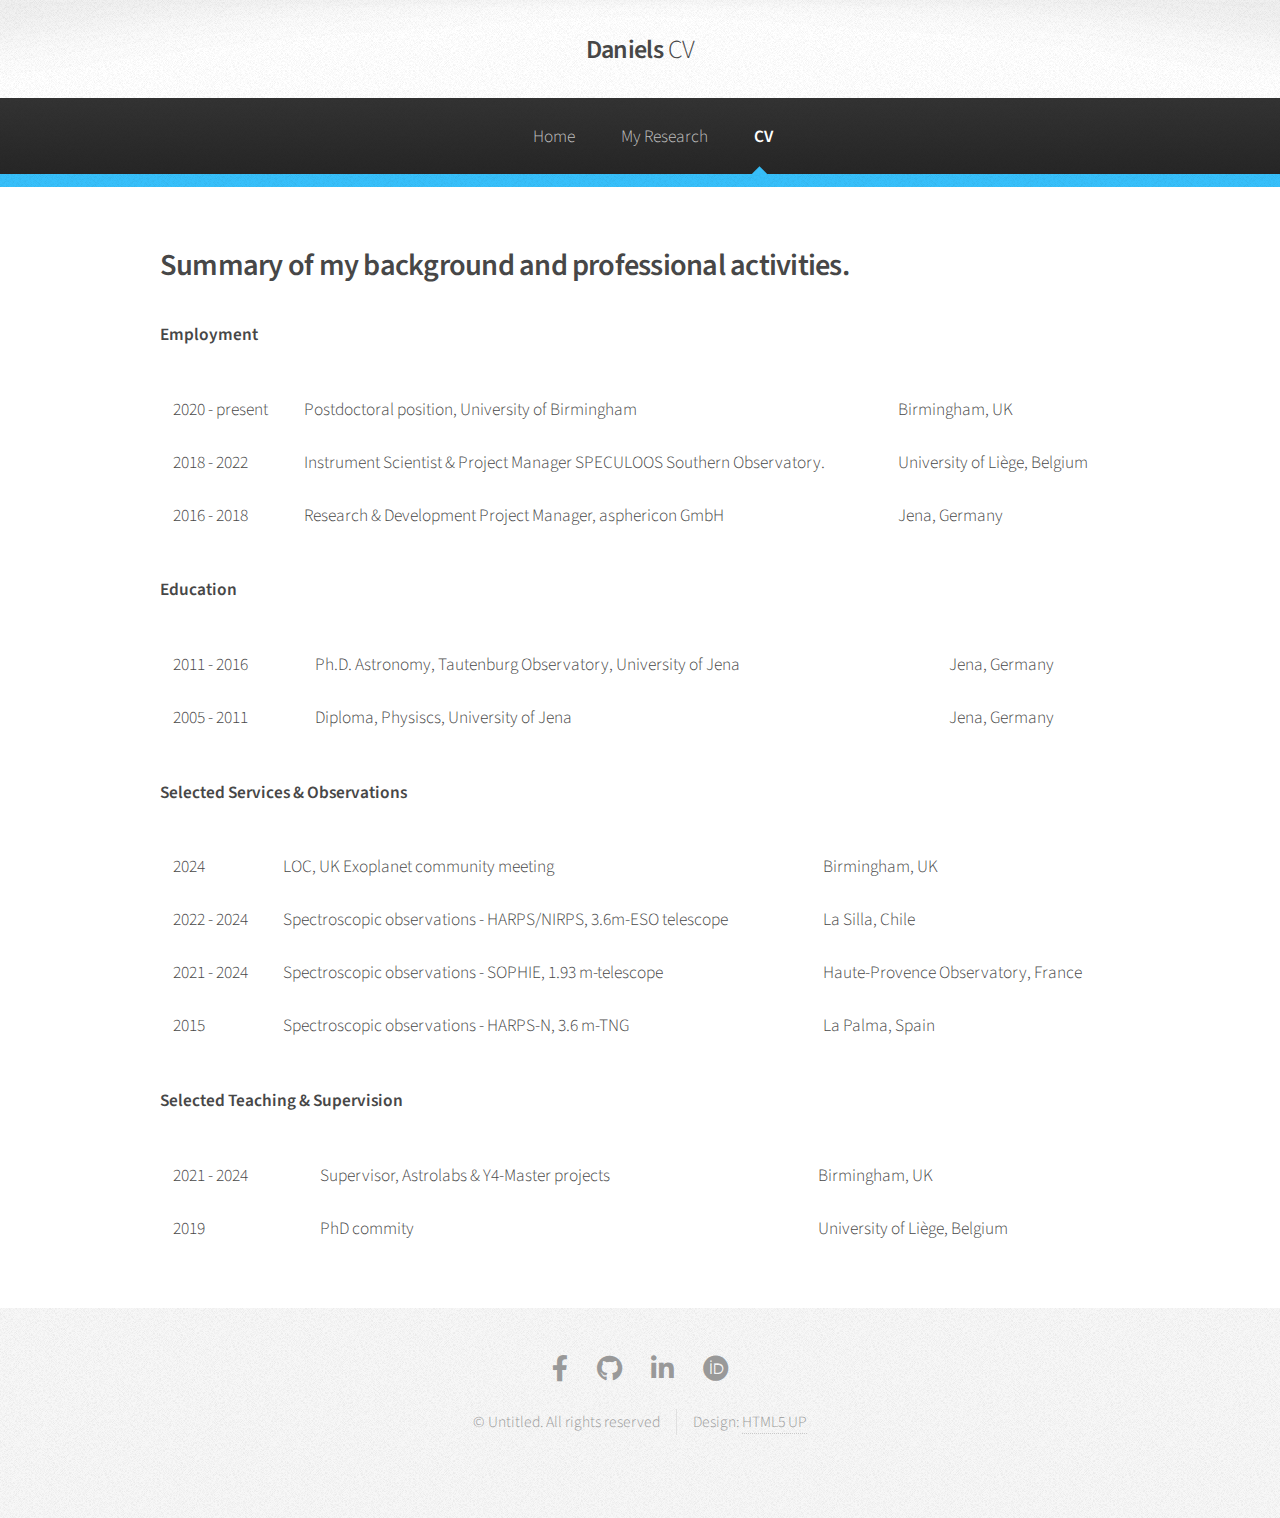
==== commit 80afb661: "orchid update" ====
--- a/CV_first.html
+++ b/CV_first.html
@@ -191,11 +191,10 @@
 
 					<!-- Icons -->
 					<ul class="icons">
-						<!--  <li><a href="#" class="icon brands fa-twitter"><span class="label">Twitter</span></a></li> -->
 						<li><a href="https://www.facebook.com/daniel.sebastian.5243" class="icon brands fa-facebook-f"><span class="label">Facebook</span></a></li>
 						<li><a href="https://github.com/dsagred" class="icon brands fa-github"><span class="label">GitHub</span></a></li>
-						<li><a href="https://www.linkedin.com/in/daniel-sebastian-1717812b7/" class="icon brands fa-linkedin-in"><span class="label">LinkedIn</span></a></li> 
-						<!--<li><a href="#" class="icon brands fa-google-plus-g"><span class="label">Google+</span></a></li> -->
+						<li><a href="https://www.linkedin.com/in/daniel-sebastian1" class="icon brands fa-linkedin-in"><span class="label">LinkedIn<span></a></li> 
+						<li><a href="https://orcid.org/0000-0002-2214-9258" class="icon brands fa-orcid"><span class="label">Google+</span></a></li>
 					</ul>
 
 					<!-- Copyright -->
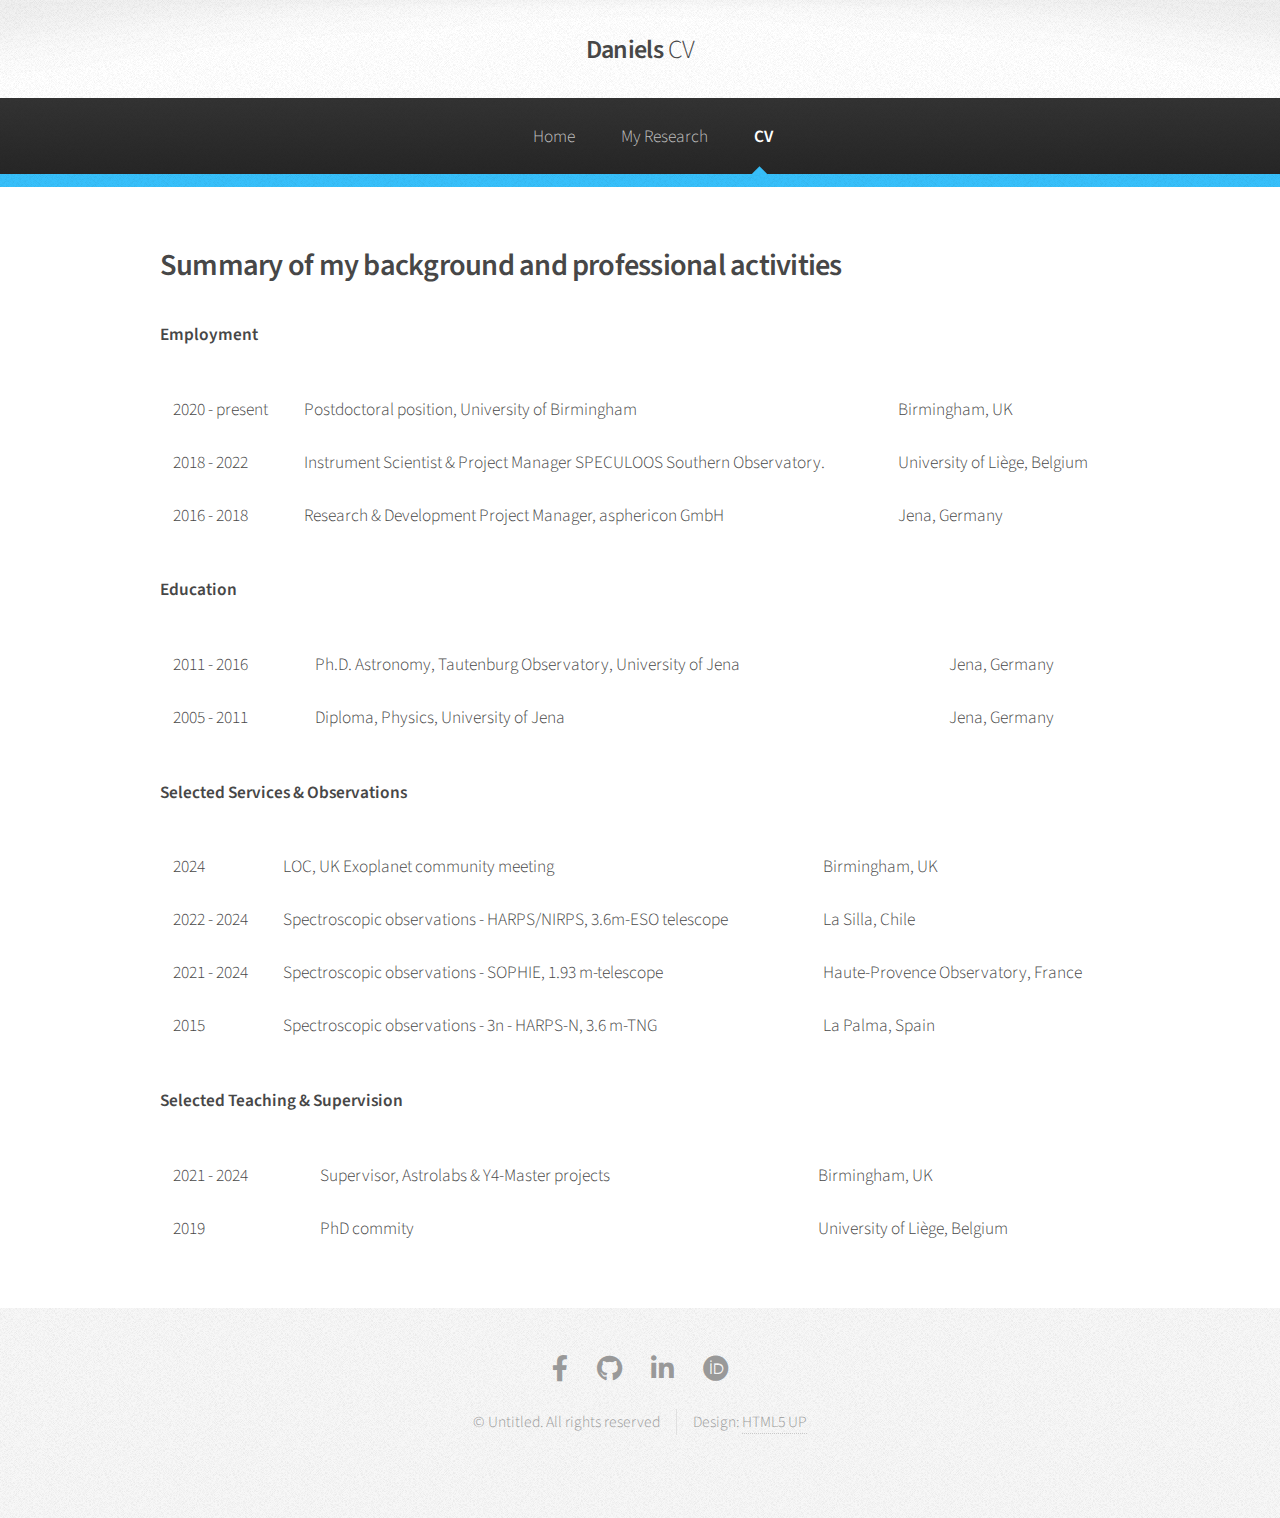
==== commit c91cefa7: "test" ====
--- a/CV_first.html
+++ b/CV_first.html
@@ -27,6 +27,7 @@
 							<li>
 								<a href="#">My Research</a>
 								<ul>
+									<li><a href="https://ui.adsabs.harvard.edu/search/fq=%7B!type%3Daqp%20v%3D%24fq_database%7D&fq_database=(database%3Aastronomy%20OR%20database%3Aphysics)&q=%20%20author%3A%22Sebastian%2C%20D.%22%20%20%20arxiv_class%3A%22astro-ph.EP%22%20OR%20arxiv_class%3A%22astro-ph.SR%22&sort=date%20desc%2C%20bibcode%20desc&p_=0">Publications</a></li>
 									<li><a href="#">Small planets</a></li>
 									<li><a href="#">Binaries</a></li>
 									<li><a href="#">Planet atmospheres</a></li>
@@ -40,7 +41,6 @@
 											<li><a href="#">Veroeros feugiat</a></li> 
 										</ul> 
 									</li> -->
-									<li><a href="#">Publications</a></li>
 								</ul>
 							</li>
 							<!-- <li><a href="left-sidebar.html">Left Sidebar</a></li>
@@ -58,7 +58,7 @@
 						<div id="content">
 
 							<!-- Content -->
-							<h2>Summary of my background and professional activities.</h2>
+							<h2>Summary of my background and professional activities</h2>
 							<!-- <p>Below is a summary of my background and professional activities.</p> -->
 							<p><b>Employment</b></p>
 							<table>
@@ -89,7 +89,7 @@
 								</tr>
 								<tr>
 									<td>2005 - 2011</td>
-									<td>Diploma, Physiscs, University of Jena</td>
+									<td>Diploma, Physics, University of Jena</td>
 									<td>Jena, Germany</td>
 								</tr>
 							</table>
@@ -113,7 +113,7 @@
 								</tr>
 								<tr>
 									<td>2015</td>
-									<td>Spectroscopic observations - HARPS-N, 3.6 m-TNG <td>
+									<td>Spectroscopic observations - 3n - HARPS-N, 3.6 m-TNG <td>
 									<td>La Palma, Spain</td>
 								</tr>
 							</table>
